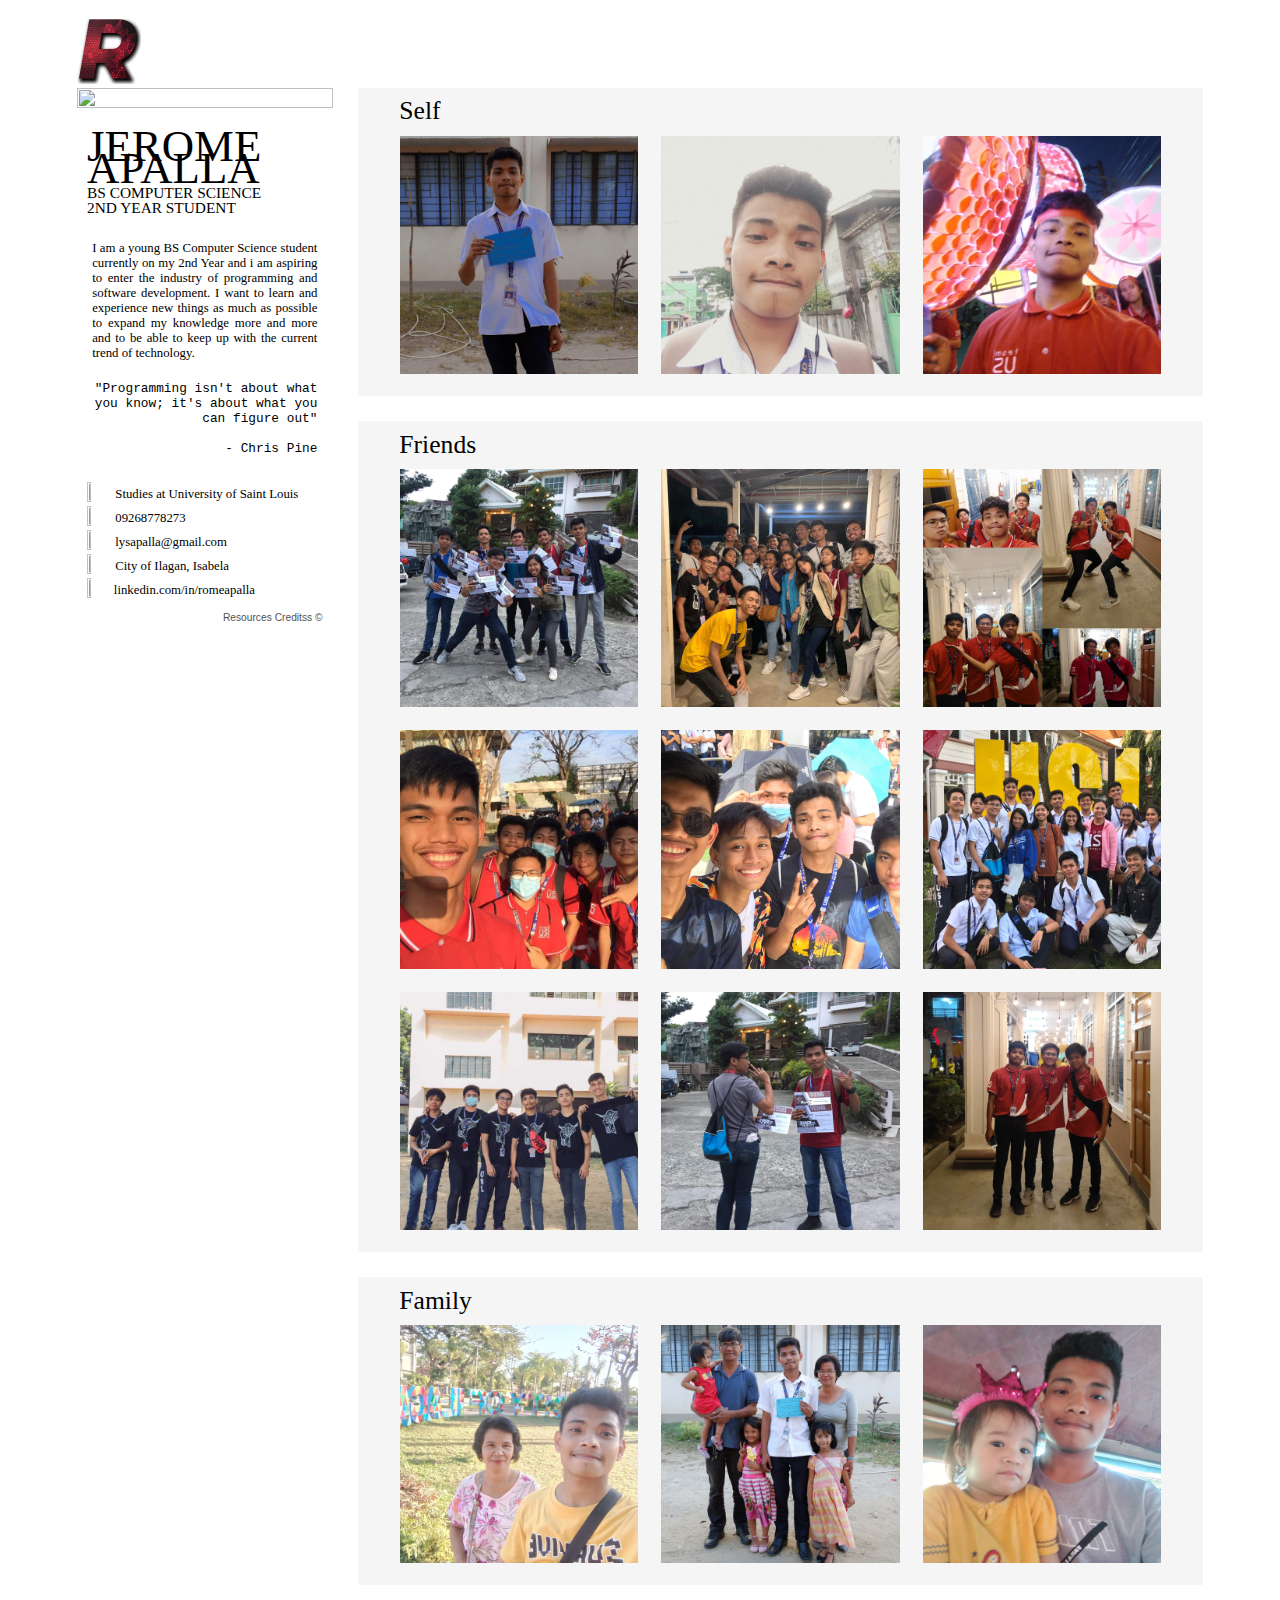
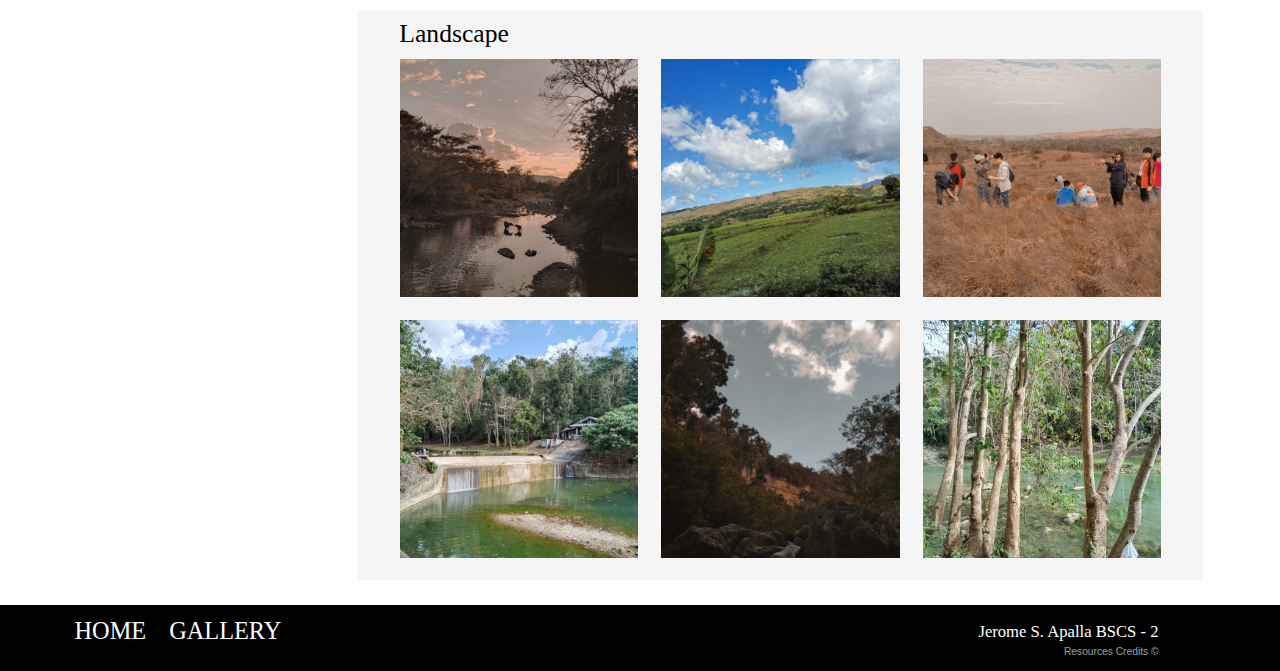
==== gallery.html @ 2fcacb67 "Add files via upload" ====
<!DOCTYPE html>
<html>
<head>
	<title>Gallery</title>
	<link rel="stylesheet" type="text/css" href="css/style.css">
	<link rel="icon" href="images/pageIcon.png" sizes="16x16 32x32" type="image/png">
</head>
<body>
		<div class="gallerynav">
			<div class="logo">
				<img src="images/logo.png" class="gallerylogoIcon">
			</div>
			<div class="links">
				<a href="index.html" class="navButton">HOME</a>
				<a href="gallery.html" class="navButton">GALLERY</a>
			</div>
		</div>

		<div class="leftpane">
			<img src="images/coverPhoto.jpg" id="pane1">
			<div id="pane2">JEROME APALLA</div>
			<p id="pane3">BS COMPUTER SCIENCE<br>2ND YEAR STUDENT</p>
			<div id="pane4">
				<p>I am a young BS Computer Science student currently on my 2nd Year and i am aspiring to enter the industry of programming and software development. I want to learn and experience new things as much as possible to expand my knowledge more and more and to be able to keep up with the current trend of technology. </p>
			</div>
			<div id="pane5">
				<p>
					"Programming isn't about what you know; it's about what you can figure out"
					<br><br>- Chris Pine
				</p>
			</div>
			<div id="pane6">
				<div class="divcontact">
					<img src="images/school1.png" class="contactIcon">
					<p class="contactInfo">Studies at University of Saint Louis</p>
				</div>
				<div class="divcontact">
					<img src="images/call1.png" class="contactIcon">
					<p class="contactInfo">09268778273</p>
				</div>
				<div class="divcontact">
					<img src="images/mail1.png" class="contactIcon">
					<p class="contactInfo">lysapalla@gmail.com</p>
				</div>
				<div class="divcontact">
					<img src="images/map1.png" class="contactIcon">
					<p class="contactInfo">City of Ilagan, Isabela</p>
				</div>
				<div class="divcontact">
					<img src="images/linked1.png" class="contactIcon">
					<a href="https://www.linkedin.com/in/romeapalla" target="_blank"><p class="contactInfo">linkedin.com/in/romeapalla</p></a>
				</div>
			</div>
			<a href="credit.txt" target="_blank" id="ref">Resources Creditss ©</a>
		</div>

		<div class="rightpane">
			<div class="galleryCards">
				<h2>Self</h2>
				<div class="gallery">
					<center>
						<img src="images/self1.jpg" class="photo">
						<img src="images/self2.jpg" class="photo">
						<img src="images/self3.jpg" class="photo">
					</center>
				</div>
			</div>
			<div class="galleryCards">
				<h2>Friends</h2>
				<div class="gallery">
					<center>
						<img src="images/friend1.jpg" class="photo">
						<img src="images/friend2.jpg" class="photo">
						<img src="images/friend3.jpg" class="photo">
						<img src="images/friend4.jpg" class="photo">
						<img src="images/friend5.jpg" class="photo">
						<img src="images/friend6.jpg" class="photo">
						<img src="images/friend7.jpg" class="photo">
						<img src="images/friend8.jpg" class="photo">
						<img src="images/friend9.jpg" class="photo">
					</center>
				</div>
			</div>
			<div class="galleryCards">
				<h2>Family</h2>
				<div class="gallery">
					<center>
						<img src="images/family1.jpg" class="photo">
						<img src="images/family2.jpg" class="photo">
						<img src="images/family3.jpg" class="photo">
					</center>
				</div>
			</div>
			<div class="galleryCards">
				<h2>Landscape</h2>
				<div class="gallery">
					<center>
						<img src="images/place1.jpg" class="photo">
						<img src="images/place2.jpg" class="photo">
						<img src="images/place3.jpg" class="photo">
						<img src="images/place4.jpg" class="photo">
						<img src="images/place5.jpg" class="photo">
						<img src="images/place6.jpg" class="photo">
					</center>	
				</div>
			</div>
		</div>	

	<div class="footer">
		<div class="links">
			<a href="index.html"  class="navButton">HOME</a>
			<a href="gallery.html"  class="navButton">GALLERY</a>
		</div>
		<div class="credit">
			<p>Jerome S. Apalla BSCS - 2<br><a href="credit.txt" target="_blank" class="footref">Resources Credits ©</a></p>
		</div>
	</div>

</body>
</html>
---- css/style.css ----
body{
	margin: 0 0 0 0;
	background-image: url("../images/backgroundImage2.jpg");
	background-size: 100% 100%;
}
.nav{
	width: 100%;
	padding-top: 1.5%;
}
.gallerynav{
	width: 100%;
	padding-top: 1.5%;
	float: left;
}
.navButton {
	margin-left: 5%;
}

a{
	text-decoration: none;
	color: white;
}
a:visited{
	color: white;
}
a:hover{
	color: brown;
	text-shadow: 4px 4px 10px #000000;
}

.intro{
	width: 100%;
	height: 100%;
	color: white;
	background-image: url("../images/backgroundImage1.jpg");
	background-size: 100% 110%;
	background-repeat: no-repeat;
}
.logo{
	float: left;
	padding-left: 6%;
	box-sizing: border-box;
	width: 69%;
}
.logoIcon{
	width: 12%;
	height: 12%;
}
.gallerylogoIcon{
	width: 8%;
	height: 8%;
}
.links{
	float: left;
	width: 29%;
	padding-top: 1%;
	font-family: "LuloCleanW01-OneBold";
	font-size: 1.9vw;
}

.name{
	position: absolute;
	right: 0;
	margin: 30% 8% 0 0;
}
p#firstname{
	margin: 0 0 0 0;
	line-height: 0.3em;
	font-family: "DIN condensed";
	font-size: 12vw;
}
p#lastname{
	margin: 4% 0 0 0;
	line-height: 1em;
	font-family: "BlairMdITC TT";
	font-size: 5.5vw;
}
p#course{
	margin: 0 0 0 0;
	font-family: "LuloCleanW01-OneBold";
	font-size: 1.3vw;
	text-align: right;
}
.contact{
	width: 20%;
	margin: 45% 0 0 6%;
	padding-bottom: 3%;
}
.contactIcon{
	width: 8%;
	height: 8%;
}
.contactInfo{
	margin: 0 0 0 0;
}
.divcontact {
	align-items: center;
	display: flex;
}
.divcontact a{
	color: black;
	margin-left: 1%;
}
.divcontact a:hover{
	color: brown;
	text-shadow: 4px 4px 10px #000000;
}
.divcontact p{
	font: 1vw Futura;
	margin-left: 4%;
}
.divcontact:hover {
	color: brown;
	text-shadow: 4px 4px 10px #000000;
}
.about{
	color: white;
	width: 100%;
	height: 100%;
	background-color: black;
	box-sizing: border-box;
	padding-top: 0.1%;
}
h1{
	text-align: center;
	font-family: LuloCleanW01-OneBold;
	font-size: 3vw;
	margin: 0.8% 0 0.8% 0;
	box-sizing: border-box;
}
.quote{
	width: 40%;
	font: 1.4vw Courier;
	text-align: right;
	padding: 3% 1.5% 0 5.2%;
	box-sizing: border-box;
}
.info{
	width: 60%;
	font: 1.5vw "Gill sans";
	padding: 0 5.2% 0 1.5%;
	margin: 0.5% 0 2% 0;
	box-sizing: border-box;
	border-left: white solid;
}
.aboutcolumn{
	display: flex;
}
.main{
	width: 100%;
	height: 100%
	color: black;
	padding: 0 5% 5% 5%;
	box-sizing: border-box;
}
.left{
	float: left;
	width: 35%;
	height: 100%;
	box-sizing: border-box;
	margin: 3% 1% 3% 1%;
}
.skillCard{
	background-color: white;
	width: 100%;
	padding-bottom: 2%;
	margin: 0 0 5% 0;
}
.educationCard{
	background-color: white;
	width: 100%;
	height: 100%;
	padding-bottom: 2%;
}
.outsideBar{
	width: 90%;
	height: 10%;
	margin: auto;
	border-radius: 9vw;
	background-color: rosybrown;
	font: 1vw "Futura";
	color: white;
}
#skillbarJava{
	width: 86%;
	height: 10%;
	padding: 0 0 0 3.5%;	
	background-color: darkred;
	border-radius: 9vw;
	box-sizing: border-box;
}
#skillbarEdit{
	width: 70%;
	height: 10%;
	padding: 0 0 0 3.5%;
	background-color: darkred;
	border-radius: 9vw;
	box-sizing: border-box;
}
#skillbarDesign{
	width: 93%;
	height: 10%;
	padding: 0 0 0 3.5%;
	background-color: darkred;
	border-radius: 9vw;
	box-sizing: border-box;
}
#skillbarCom{
	width: 78%;
	height: 10%;
	padding: 0 0 0 3.5%;
	background-color: darkred;
	border-radius: 9vw;
	box-sizing: border-box;
}
.skillName{
	font: 1.2vw futura;
	text-align: center;
	margin: 0 0 3% 0;
}
.left h4{
	font: 1.2vw "LuloCleanW01-OneBold";
	margin: 0 0 0 8%;
}
.schoolName{
	font: 1.2vw futura;
	margin: 0 0 2.25% 15%;
	box-sizing: border-box;
}
.right{
	float: left;
	width: 60%;
	height: 100%;
	margin: 3% 0 1% 1%;
	box-sizing: border-box;
}
.card{
	height: 95%;
	margin: 0 0 3% 0;
	background-color: white;
	display: flex;
}
.cardHeading{
	font: 3.5vw "DIN condensed";
	text-align: left;
	margin: 0 0 0 2.5%;
	padding-top: 2%;
}
.leftCard{
	width: 71.5%;
}
.accentCard{
	width: 30%;
	height: 100%;
}
.accentImage{
	width: 28.5%;
	height: 100%;
	margin: 0 0 0 0;
}
.list{
	list-style-type: square;
	font: 1.65vw futura;
	margin: 1% 0 0 1.7%;
}
.leftpane{
	float: left;
	width: 20%;
	height: 100%;
	margin-left: 6%;
	background-color: white;
	box-sizing: border-box;
}
#pane1{
	width: 100%;
	height: 100%;
	margin: 0 0 7% 0;
}
#pane2{
	font-family: "DIN condensed";
	font-size: 3.5vw;
	line-height: 0.5em;
	margin: 2% 4% 2% 4%;
}
#pane3{
	font: 1.2vw futura;
	line-height: 1em;
	margin: 0 4% 10% 4%;
}
#pane4{
	font: 1vw futura;
	text-align: justify;
	margin: 0 6% 8% 6%;
}
#pane5{
	font: 1vw courier;
	text-align: right;
	margin: 0 6% 10% 6%;
}
#pane6{
	margin: 0 4% 4% 4%;
}
#ref{
	float: right;
	font: 0.8vw arial;
	color: black;
	opacity: 70%;
	text-align: right;
	margin: 0 4% 4% 0;
}
.rightpane{
	float: left;
	width: 66%;
	margin-right: 6%;
	box-sizing: border-box;
}
.galleryCards{
	width: 100%;
	margin: 0 0 3% 3%;
	background-color: whitesmoke;
	padding: 1% 3% 1% 3%;
	box-sizing: border-box;
}
.photo{
	width: 30%;
	height: 30%;
	margin: 1.2% 1.2% 1.2% 1.2%;
}
h2{
	color: black;
	font: 2vw "LuloCleanW01-OneBold";
	margin: 0 0 0 2%;
}
div.footer{
	width: 100%;
	height: 10%;
	padding: 0 4% 1% 4.5%;
	background-color: black;
	box-sizing: border-box;
	color: white;
	float: left;
}
.credit{
	float: left;
	font: 1.3vw futura;
	text-align: right;
	width: 65%;
	box-sizing: border-box;
}
.footref{
	float: right;
	font: 0.8vw arial;
	color: white;
	opacity: 60%;
	text-align: right;
	margin-top: 0.5%;
}
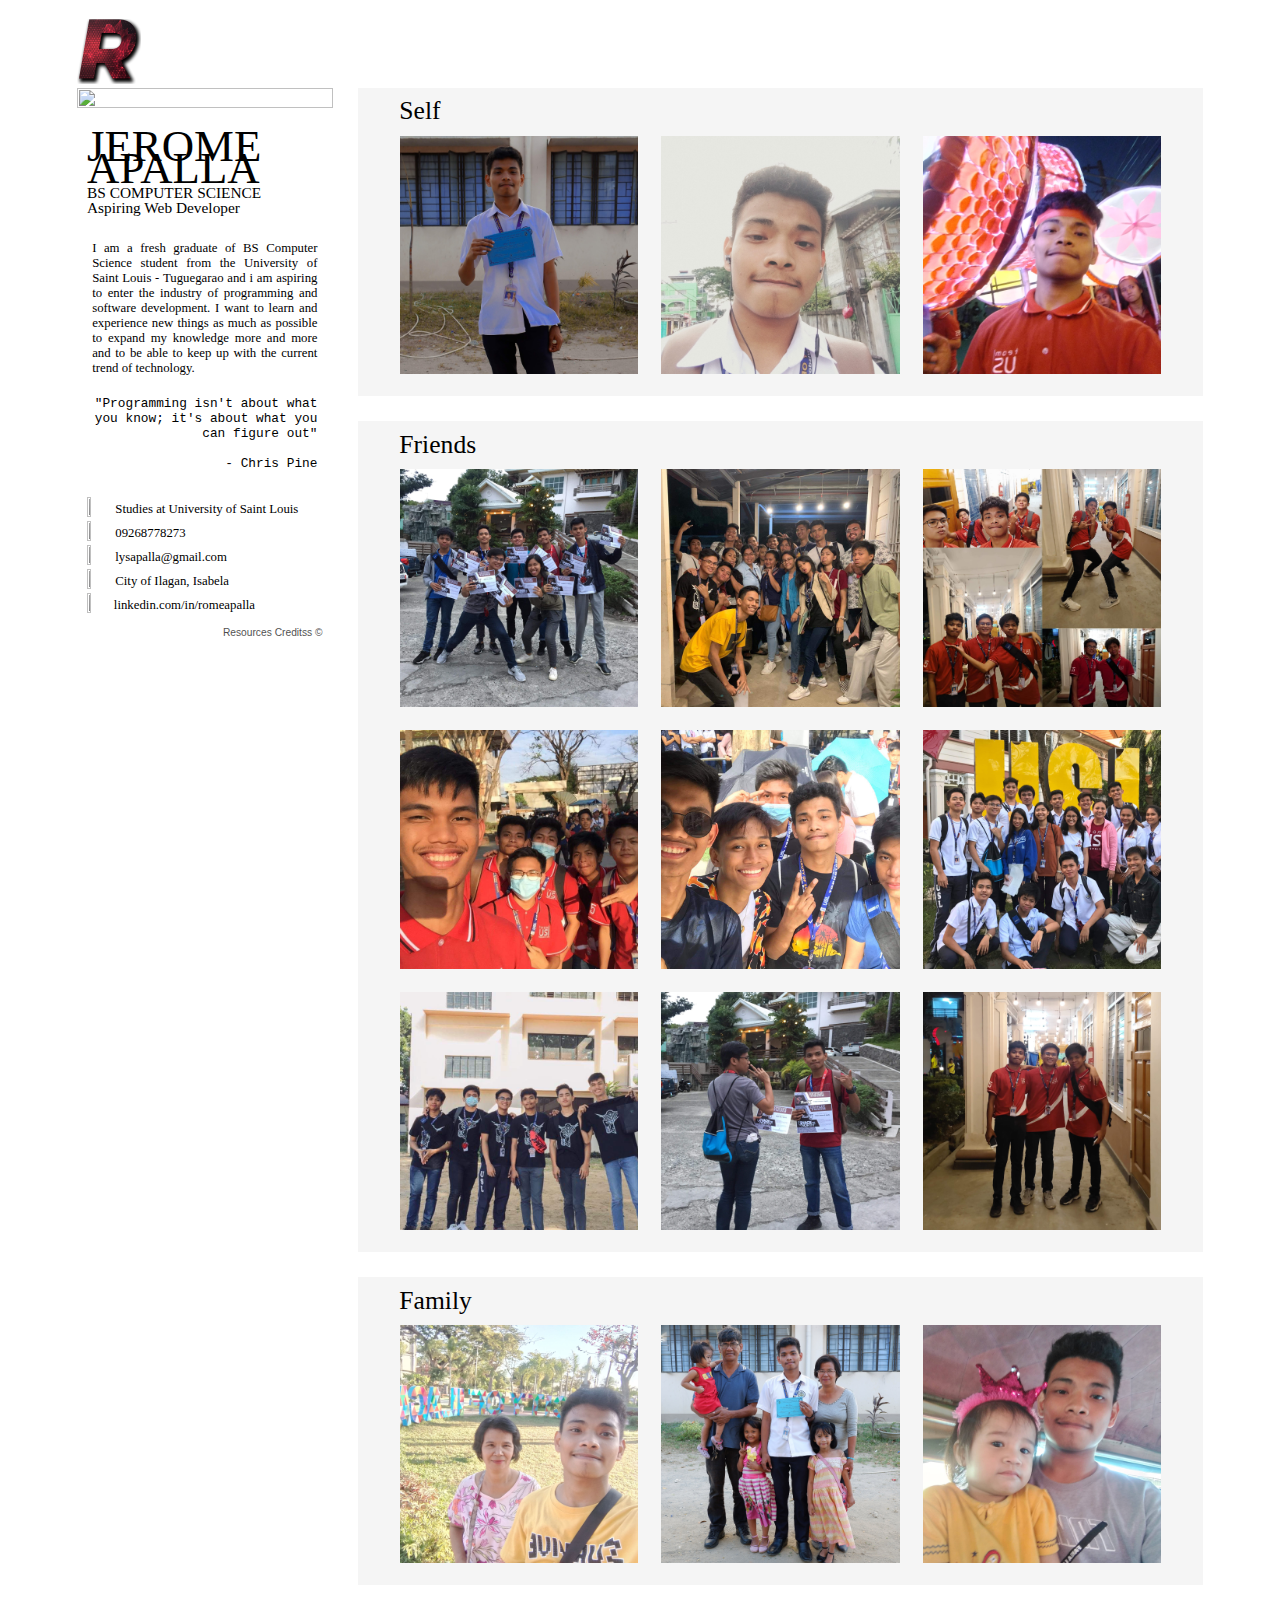
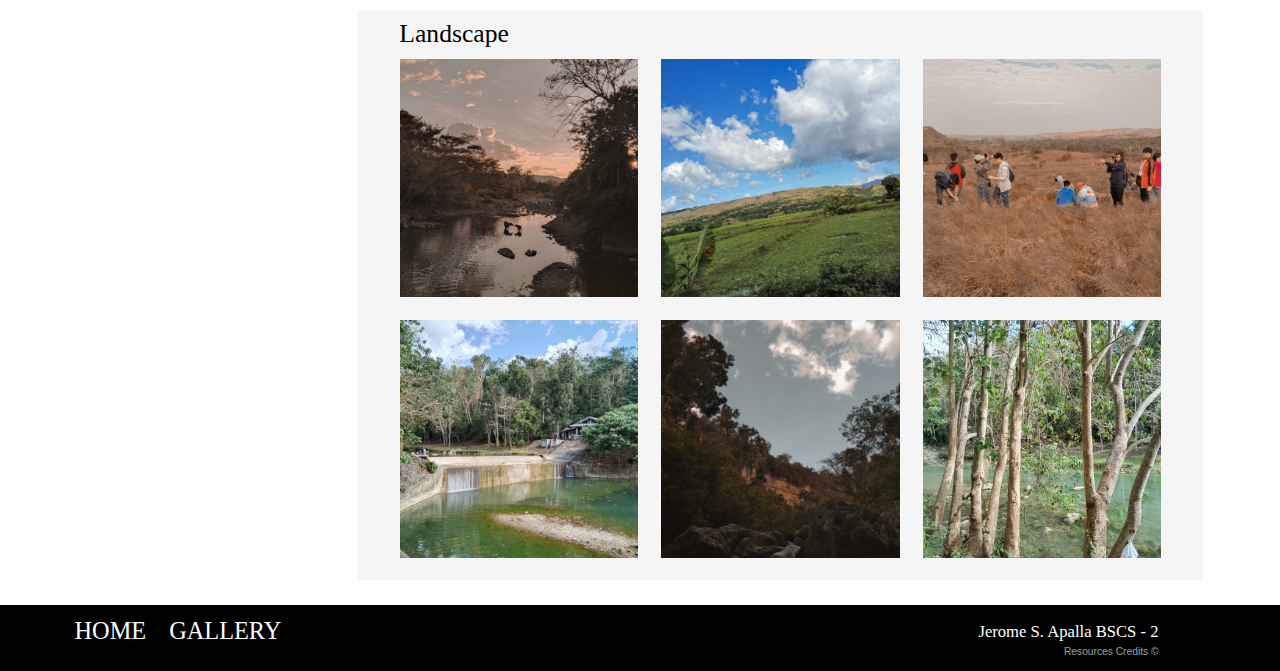
==== commit 15592d89: "Add files via upload" ====
--- a/gallery.html
+++ b/gallery.html
@@ -19,9 +19,9 @@
 		<div class="leftpane">
 			<img src="images/coverPhoto.jpg" id="pane1">
 			<div id="pane2">JEROME APALLA</div>
-			<p id="pane3">BS COMPUTER SCIENCE<br>2ND YEAR STUDENT</p>
+			<p id="pane3">BS COMPUTER SCIENCE<br>Aspiring Web Developer</p>
 			<div id="pane4">
-				<p>I am a young BS Computer Science student currently on my 2nd Year and i am aspiring to enter the industry of programming and software development. I want to learn and experience new things as much as possible to expand my knowledge more and more and to be able to keep up with the current trend of technology. </p>
+				<p>I am a fresh graduate of BS Computer Science student from the University of Saint Louis - Tuguegarao and i am aspiring to enter the industry of programming and software development. I want to learn and experience new things as much as possible to expand my knowledge more and more and to be able to keep up with the current trend of technology.</p>
 			</div>
 			<div id="pane5">
 				<p>
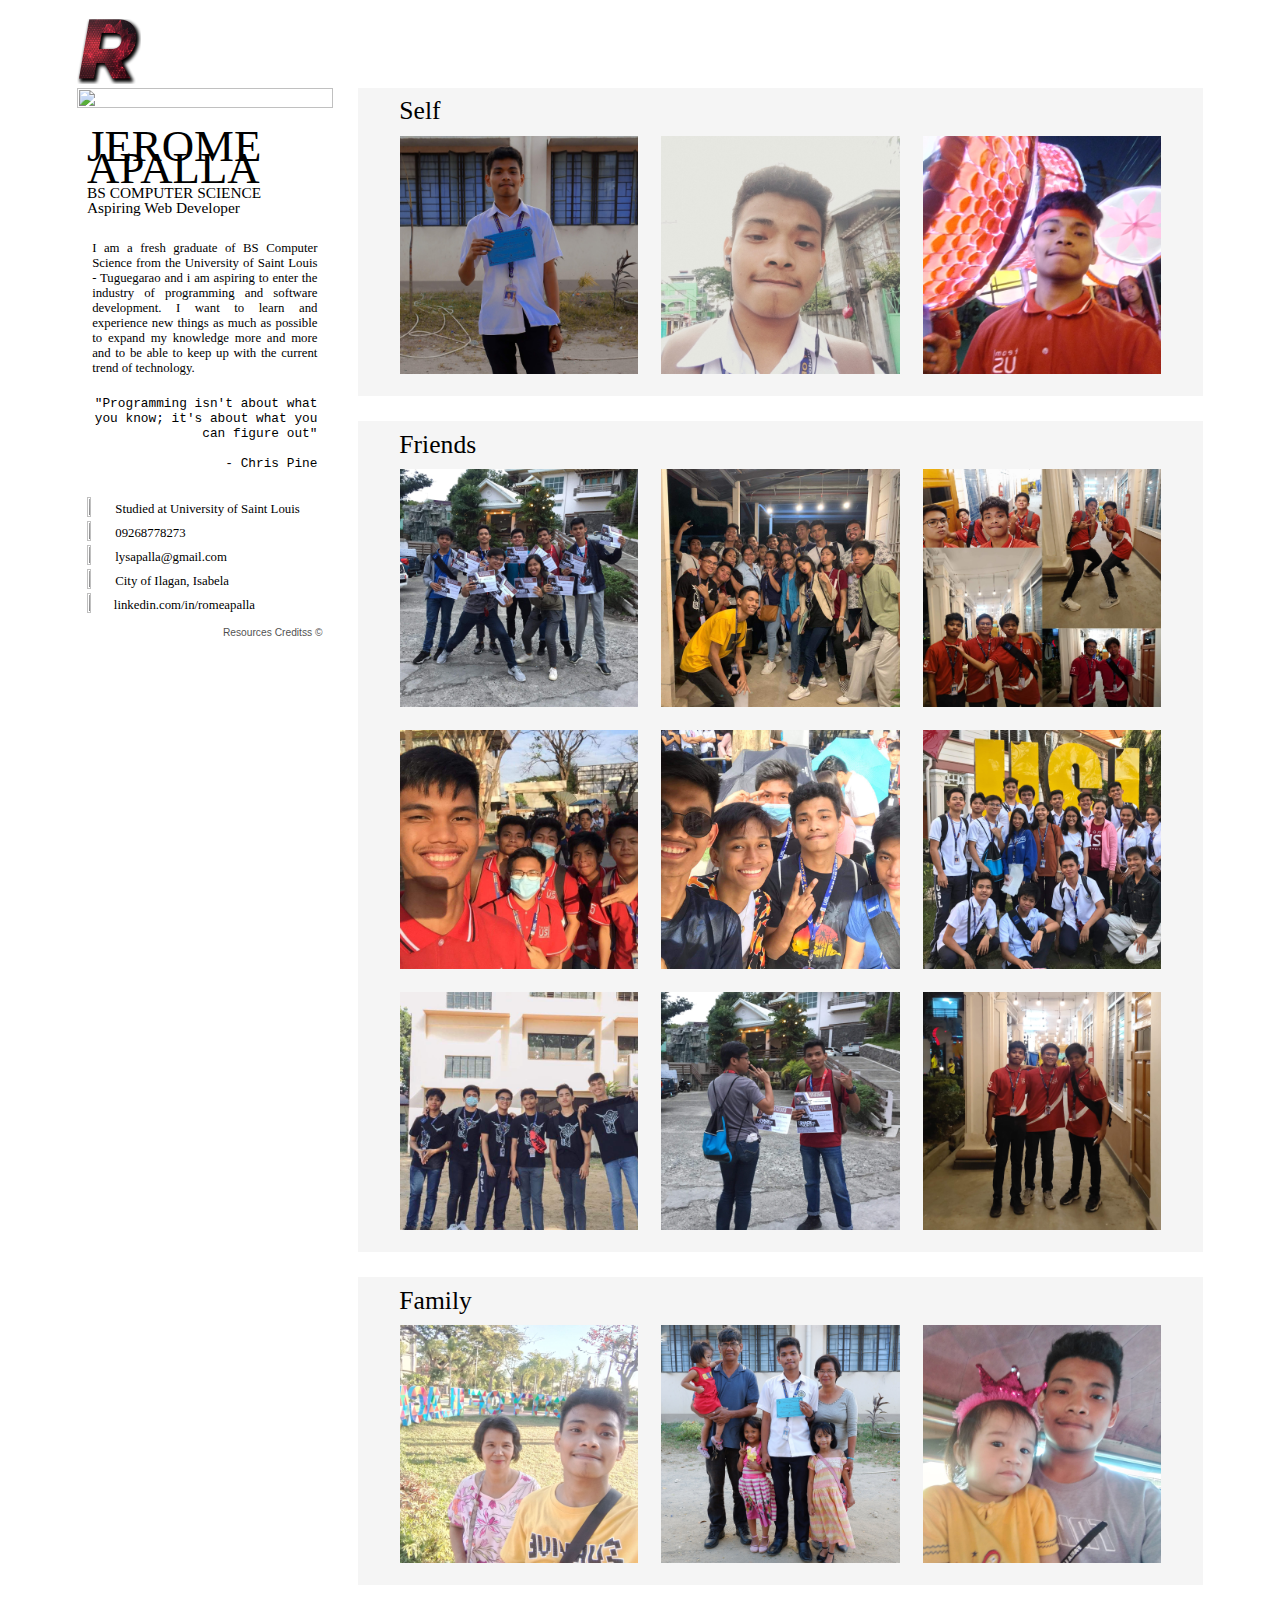
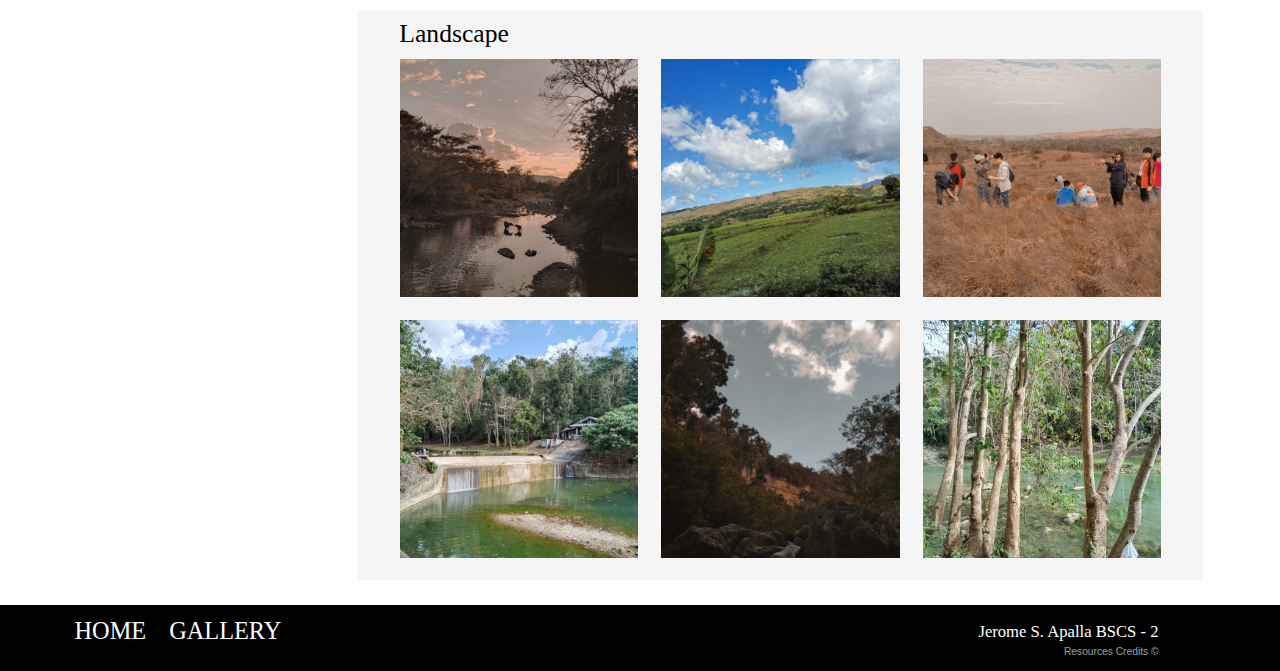
==== commit 82128fb9: "Add files via upload" ====
--- a/gallery.html
+++ b/gallery.html
@@ -21,7 +21,7 @@
 			<div id="pane2">JEROME APALLA</div>
 			<p id="pane3">BS COMPUTER SCIENCE<br>Aspiring Web Developer</p>
 			<div id="pane4">
-				<p>I am a fresh graduate of BS Computer Science student from the University of Saint Louis - Tuguegarao and i am aspiring to enter the industry of programming and software development. I want to learn and experience new things as much as possible to expand my knowledge more and more and to be able to keep up with the current trend of technology.</p>
+				<p>I am a fresh graduate of BS Computer Science from the University of Saint Louis - Tuguegarao and i am aspiring to enter the industry of programming and software development. I want to learn and experience new things as much as possible to expand my knowledge more and more and to be able to keep up with the current trend of technology.</p>
 			</div>
 			<div id="pane5">
 				<p>
@@ -32,7 +32,7 @@
 			<div id="pane6">
 				<div class="divcontact">
 					<img src="images/school1.png" class="contactIcon">
-					<p class="contactInfo">Studies at University of Saint Louis</p>
+					<p class="contactInfo">Studied at University of Saint Louis</p>
 				</div>
 				<div class="divcontact">
 					<img src="images/call1.png" class="contactIcon">
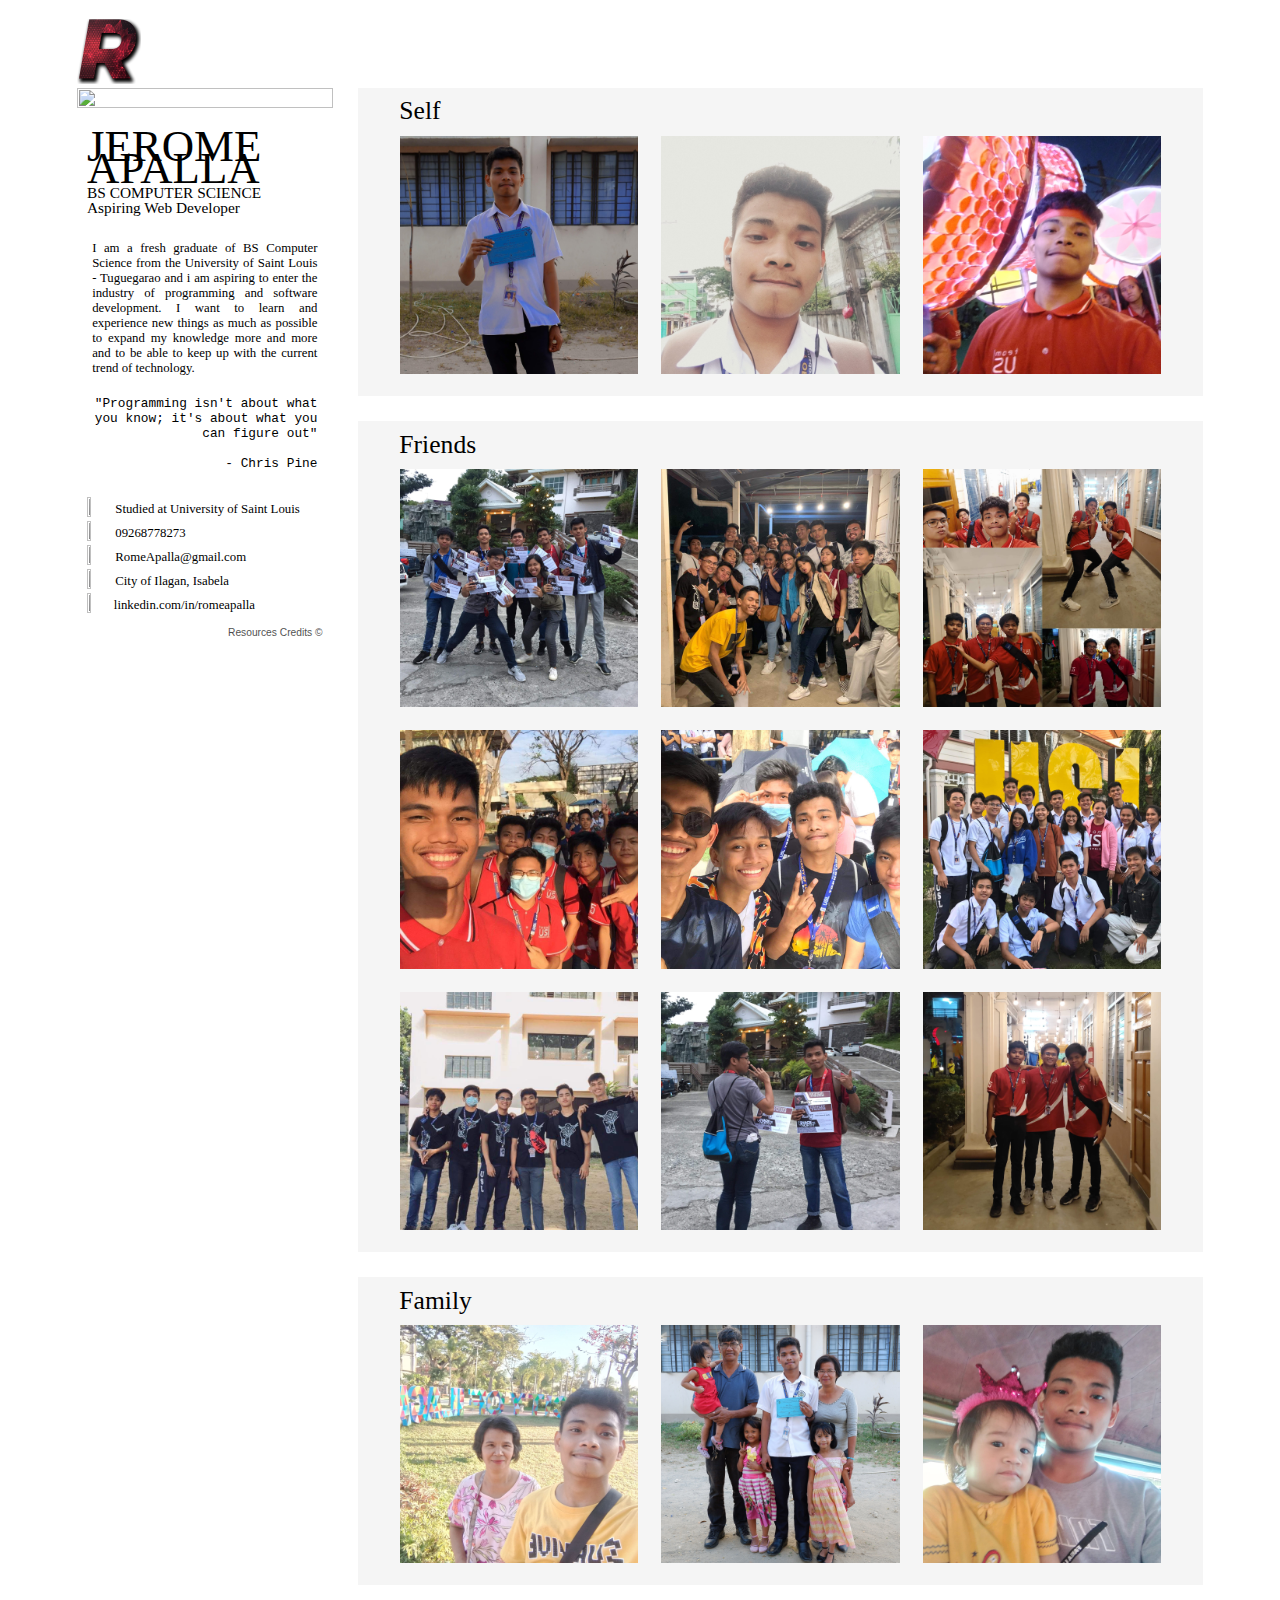
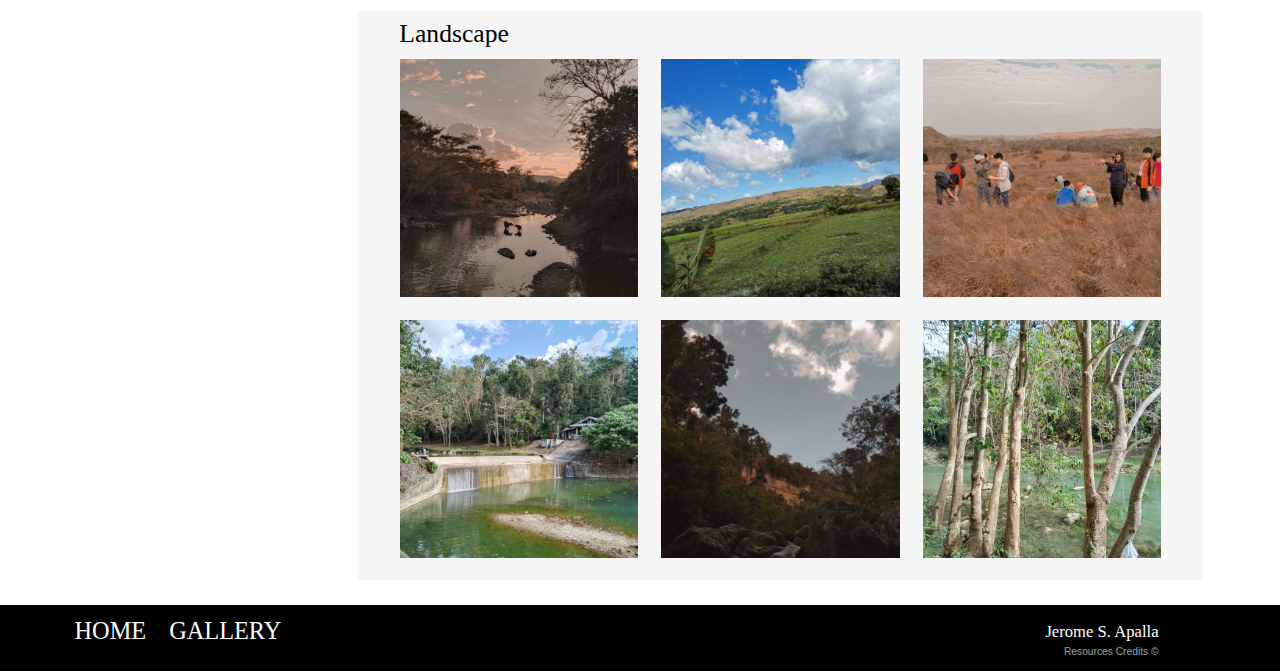
==== commit e67f6ac5: "Add files via upload" ====
--- a/gallery.html
+++ b/gallery.html
@@ -40,7 +40,7 @@
 				</div>
 				<div class="divcontact">
 					<img src="images/mail1.png" class="contactIcon">
-					<p class="contactInfo">lysapalla@gmail.com</p>
+					<p class="contactInfo">RomeApalla@gmail.com</p>
 				</div>
 				<div class="divcontact">
 					<img src="images/map1.png" class="contactIcon">
@@ -51,7 +51,7 @@
 					<a href="https://www.linkedin.com/in/romeapalla" target="_blank"><p class="contactInfo">linkedin.com/in/romeapalla</p></a>
 				</div>
 			</div>
-			<a href="credit.txt" target="_blank" id="ref">Resources Creditss ©</a>
+			<a href="credit.txt" target="_blank" id="ref">Resources Credits ©</a>
 		</div>
 
 		<div class="rightpane">
@@ -112,7 +112,7 @@
 			<a href="gallery.html"  class="navButton">GALLERY</a>
 		</div>
 		<div class="credit">
-			<p>Jerome S. Apalla BSCS - 2<br><a href="credit.txt" target="_blank" class="footref">Resources Credits ©</a></p>
+			<p>Jerome S. Apalla<br><a href="credit.txt" target="_blank" class="footref">Resources Credits ©</a></p>
 		</div>
 	</div>
 
